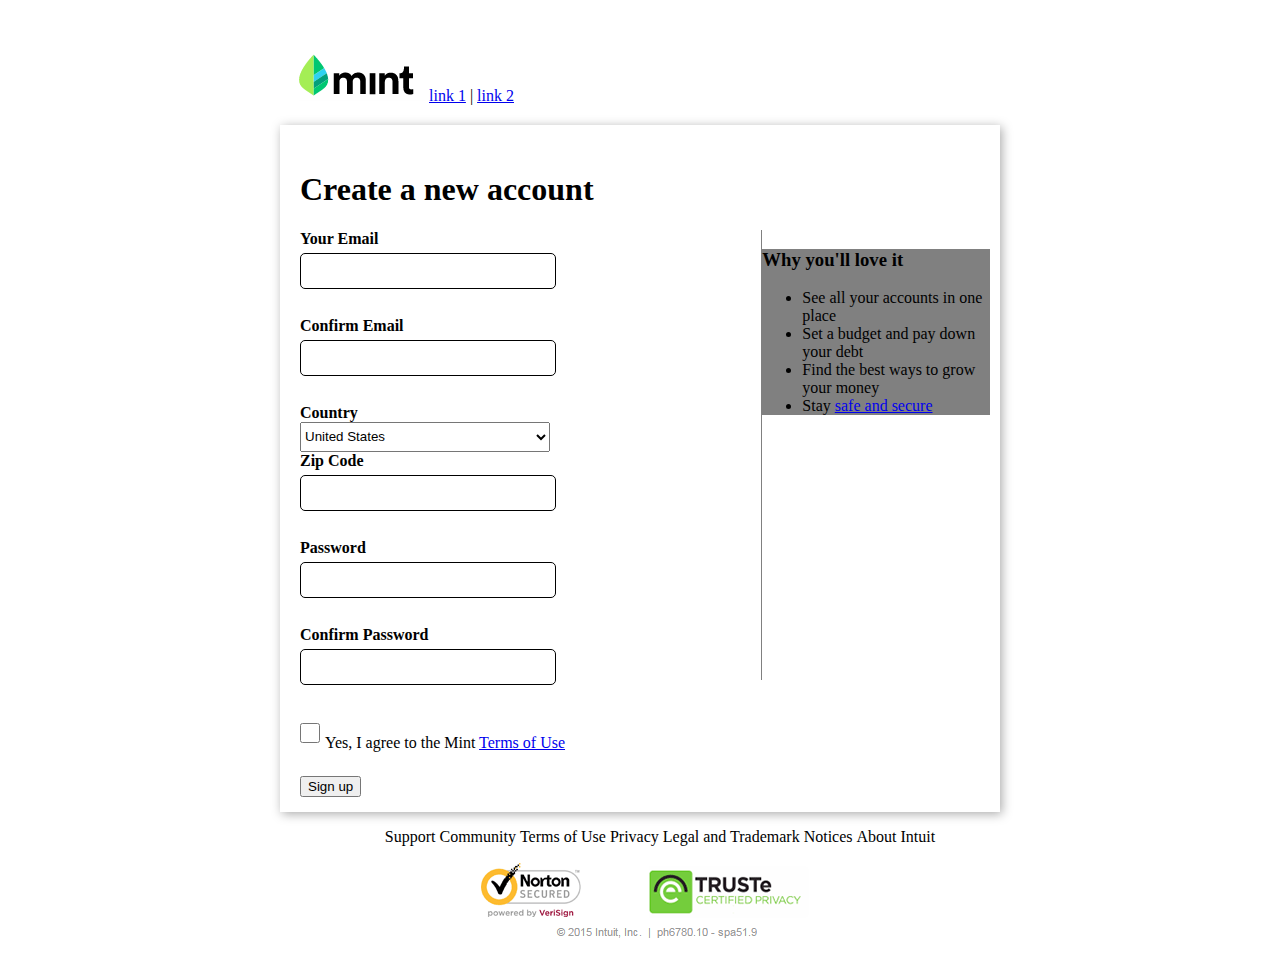
==== mint.html @ 351832e7 "Initial Commit" ====
<!DOCTYPE html>
<html>
    <head>
        <meta charset="utf-8">
        <title>Mint > Start Here</title>
        <link rel="stylesheet" href="style.css">
    </head>
    <body>
        <header>
            <div class="logo">
                <a href="https://www.mint.com"><img src="mint-logo.png" alt="Main mint logo"></a>
			</div>
            <div class="sign-up">
				<a href=“#”>link 1</a> | <a href=“#”>link 2</a>
			</div>
        </header>
        <div class="content">
            <div><h1>Create a new account</h1></div>
            <div class="left-bar">
                <label for="email">Your Email</label><br>              
                <input type="email" id="email"><br>
                <label for="confirm-email">Confirm Email</label><br>
                <input type="email" id="confirm-email"><br>
                <label for="countries">Country</label><br>
                <select id="countries" name="countries"><br>
                    <option value="United States">United States</option>
                </select><br>
                <label for="zip-code">Zip Code</label><br>
                <input type="text" id="zip-code"><br>
                <label for="password">Password</label><br>
                <input type="text" id="password"><br>
                <label for="confirm-password">Confirm Password</label><br>
                <input type="text" id="confirm-password"><br>
                <input type="checkbox" value="agree" id="agree">Yes, I agree to the Mint <a href="#">Terms of Use</a><br>
                <button>Sign up</button>
            </div>
            <div class="right-bar">
                <div class="info">
                    <h3>Why you'll love it</h3>
                    <ul>
                        <li>See all your accounts in one place</li>
                        <li>Set a budget and pay down your debt</li>
                        <li>Find the best ways to grow your money</li>
                        <li>Stay <a href="#">safe and secure</a></li>
                    </ul>
                </div>
            </div>
        </div>
            <footer>
                <div>
                    <div class="bottom-links">
                        <ul>
                            <li>Support Community</li>
                            <li>Terms of Use</li>
                            <li>Privacy</li>
                            <li>Legal and Trademark Notices</li>
                            <li> About Intuit</li>
                        </ul>
                    </div>
                </div>
                <div class="security">
                    <img src="security.png">                
                </div>
            </footer>
        </body>
---- style.css ----
header {
	position: relative;
	padding: 43px 50px 20px 50px;
	width: 690px;
	margin: 0 auto;
}

.logo,
.sign-up {
        display: inline;
        text-align: right;
        }
        
.content {
	position: relative;
	width: 690px;
	overflow: auto;
	margin: 8px 0;
	padding: 25px 10px 15px 20px;
	box-shadow: 2px 2px 10px 0 #aaa;
	margin: 0 auto;
}
.content div {
	position: relative;
    
}

.left-bar {
    float: left;
    width: 66%;
}

.right-bar {
    float: right;
    width: 33%;
    height: 450px;
    border-left: 1px solid grey;
}

footer {
clear: both;
text-align: center;
}

footer li {
    display: inline;
}

header li {
    display: inline;
}

.info {
    background-color: gray;
}

label {
	font-weight: bold;
	color: black;
	display: inline;
	height: 18px;
}

input { 
    border-radius: 5px;
    width: 250px;
    height: 30px;
    margin: 5px 0 28px;
    border: 1px solid black;
    padding: 2px;
}

select {
    width: 250px;
    height: 30px;
    }
    
input[type=checkbox] {
    display: inline-block;
    width: 20px;
    margin-right: 5px;
    }
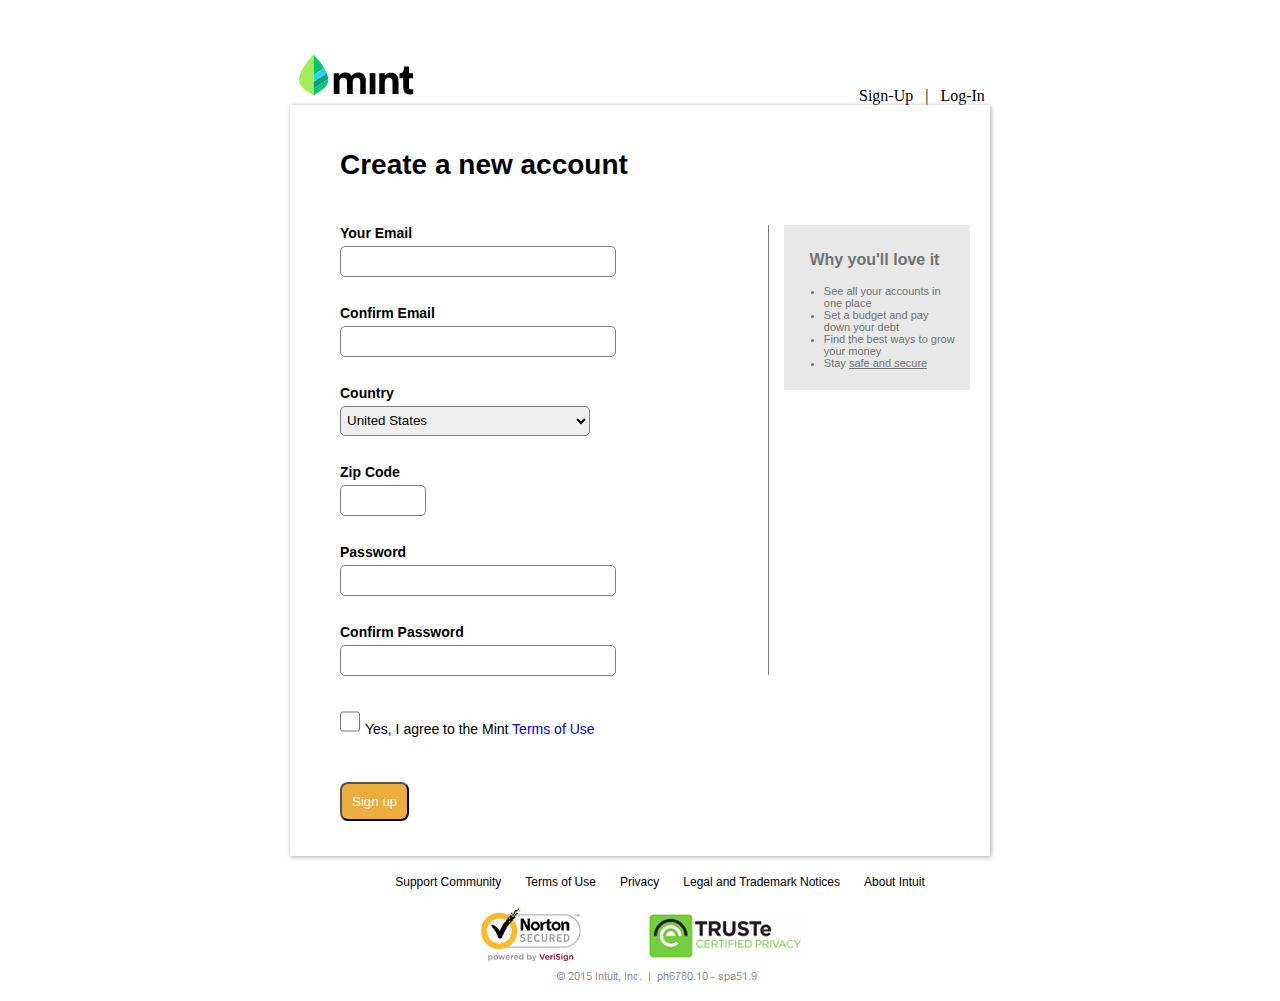
==== commit 4a7595e1: "Beautified Mint Project" ====
--- a/mint.html
+++ b/mint.html
@@ -11,7 +11,7 @@
                 <a href="https://www.mint.com"><img src="mint-logo.png" alt="Main mint logo"></a>
 			</div>
             <div class="sign-up">
-				<a href=“#”>link 1</a> | <a href=“#”>link 2</a>
+				<a href=“#”>Sign-Up</a>&nbsp;&nbsp; | &nbsp;&nbsp;<a href=“#”>Log-In</a>
 			</div>
         </header>
         <div class="content">
@@ -23,7 +23,13 @@
                 <input type="email" id="confirm-email"><br>
                 <label for="countries">Country</label><br>
                 <select id="countries" name="countries"><br>
-                    <option value="United States">United States</option>
+                    <optgroup label="Available now:" class="available">                    
+                        <option value="United States">United States</option>
+                        <option value="Canada">Canada</option>
+                    </optgroup>
+                    <optgroup label="Not yet available. Working on it:" class="value=unavailable-countries">
+                        <option value="All">Everywhere else!</option>
+                    </optgroup>
                 </select><br>
                 <label for="zip-code">Zip Code</label><br>
                 <input type="text" id="zip-code"><br>
--- a/style.css
+++ b/style.css
@@ -1,25 +1,43 @@
 header {
 	position: relative;
-	padding: 43px 50px 20px 50px;
+	padding: 43px 50px 0px 50px;
 	width: 690px;
 	margin: 0 auto;
 }
 
-.logo,
+header a { 
+color: #000000;
+text-decoration: none;
+}
+
+li a {
+color: #6F7375;
+}
+
+.logo, .sign-up {
+    display: inline;
+    }
 .sign-up {
-        display: inline;
-        text-align: right;
-        }
+    padding-left: 430px;
+    }
         
 .content {
 	position: relative;
-	width: 690px;
+	width: 640px;
 	overflow: auto;
 	margin: 8px 0;
-	padding: 25px 10px 15px 20px;
+	padding: 25px 10px 15px 50px;
 	box-shadow: 2px 2px 10px 0 #aaa;
 	margin: 0 auto;
+    font-family: helvetica;
+    box-shadow: 1px 1px 5px 0 #aaa;
+    font-size: .875em;
 }
+
+.content h1 {
+padding-bottom: 25px;
+}
+
 .content div {
 	position: relative;
     
@@ -51,7 +69,18 @@
 }
 
 .info {
-    background-color: gray;
+    background-color: #e8e8e8;
+    padding: 10px 15px 10px 0;
+    margin: 0 10px 0 15px;
+    font-size: 11px;
+    box-sizing: border-box;
+    color: #6F7375;
+}
+
+.info h3 {
+    text-align: center;
+    font-size: 16px;
+    padding-left: 10px;
 }
 
 label {
@@ -61,13 +90,17 @@
 	height: 18px;
 }
 
-input { 
+input, select{ 
     border-radius: 5px;
-    width: 250px;
-    height: 30px;
+    width: 270px;
+    height: 25px;
     margin: 5px 0 28px;
-    border: 1px solid black;
+    border: 1px solid grey;
     padding: 2px;
+}
+
+input[id=zip-code] {
+width: 80px;
 }
 
 select {
@@ -79,4 +112,23 @@
     display: inline-block;
     width: 20px;
     margin-right: 5px;
+    text-decoration: none;
     }
+    
+.left-bar a{
+text-decoration: none;
+}
+    
+button {
+margin: 20px 0 20px 0;
+background-color: #edad3e;
+padding: 10px;
+border-radius: 8px;
+color: #ffffff;
+}
+
+.bottom-links ul li {
+padding: 0 10px 0 10px;
+font-size: 12px;
+font-family: helvetica;
+}
